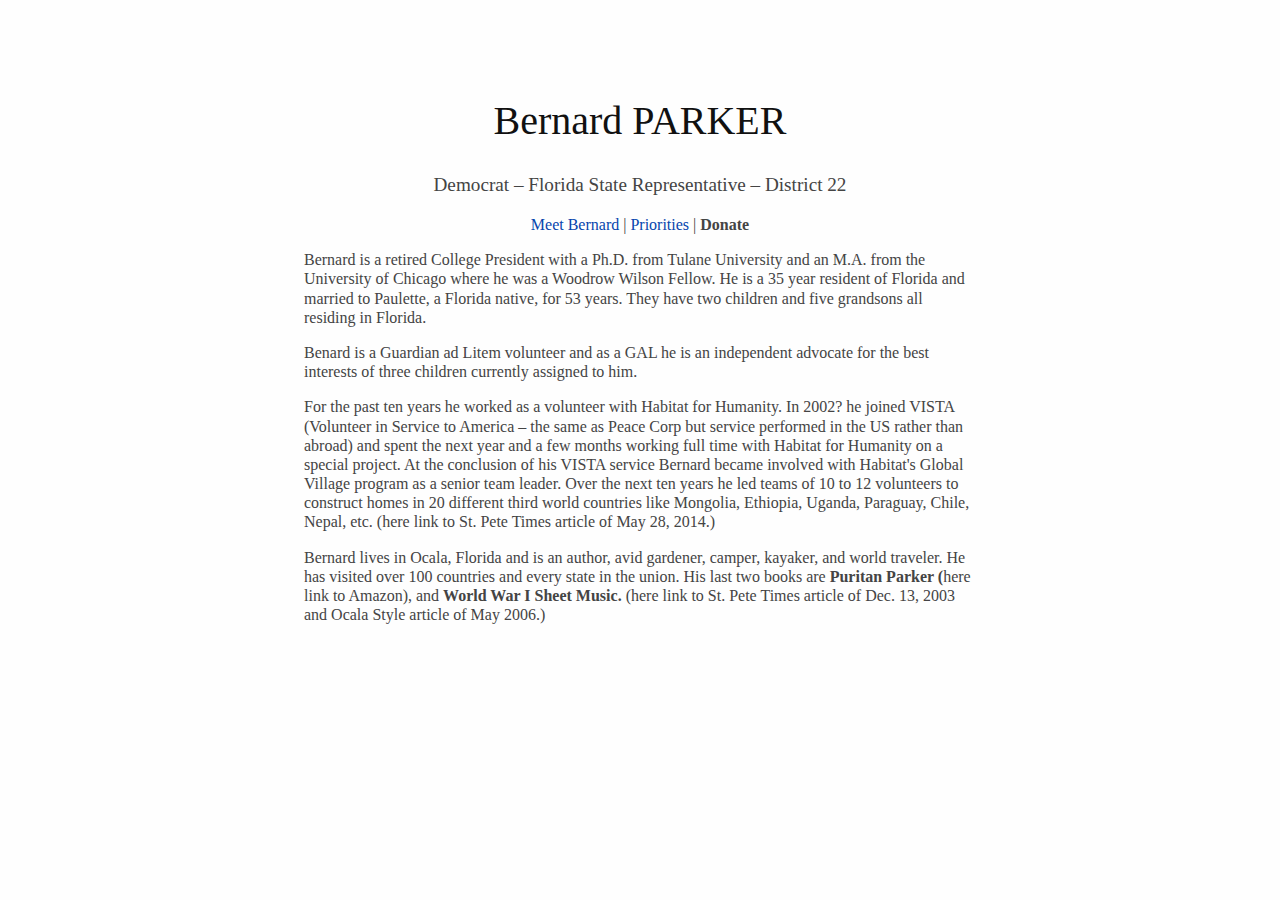
==== about.html @ 263790bb "Fix" ====
<!DOCTYPE html>
<html xmlns="http://www.w3.org/1999/xhtml" lang="" xml:lang="">
<head>
  <meta charset="utf-8" />
  <meta name="generator" content="pandoc" />
  <meta name="viewport" content="width=device-width, initial-scale=1.0, user-scalable=yes" />
  <meta name="author" content="Democrat – Florida State Representative – District 22" />
  <title>Bernard PARKER</title>
  <style type="text/css">
      code{white-space: pre-wrap;}
      span.smallcaps{font-variant: small-caps;}
      span.underline{text-decoration: underline;}
      div.column{display: inline-block; vertical-align: top; width: 50%;}
  </style>
  <link rel="stylesheet" href="style.css">
  <!--[if lt IE 9]>
    <script src="//cdnjs.cloudflare.com/ajax/libs/html5shiv/3.7.3/html5shiv-printshiv.min.js"></script>
  <![endif]-->
</head>
<body>
<header>
<h1 class="title">Bernard PARKER</h1>
<p class="author">Democrat – Florida State Representative – District 22</p>
</header>
<p class="links"><a href="bernardparker22.github.io/about.html">Meet Bernard</a> | <a href="bernardparker22.github.io/priorities.html">Priorities</a> | <strong>Donate</strong></p>
<p>Bernard is a retired College President with a Ph.D. from Tulane University and an M.A. from the University of Chicago where he was a Woodrow Wilson Fellow. He is a 35 year resident of Florida and married to Paulette, a Florida native, for 53 years. They have two children and five grandsons all residing in Florida.</p>
<p>Benard is a Guardian ad Litem volunteer and as a GAL he is an independent advocate for the best interests of three children currently assigned to him.</p>
<p>For the past ten years he worked as a volunteer with Habitat for Humanity. In 2002​? he joined VISTA (Volunteer in Service to America – the same as Peace Corp but service performed in the US rather than abroad) and spent the next year and a few months working full time with Habitat for Humanity on a special project. At the conclusion of his VISTA service Bernard became involved with Habitat's Global Village program as a senior team leader. Over the next ten years he led teams of 10 to 12 volunteers to construct homes in 20 different third world countries like Mongolia, Ethiopia, Uganda, Paraguay, Chile, Nepal, etc. (here link to St. Pete Times article of May 28, 2014.)</p>
<p>Bernard lives in Ocala, Florida and is an author, avid gardener, camper, kayaker, and world traveler. He has visited over 100 countries and every state in the union. His last two books are <strong>Puritan Parker (</strong>here link to Amazon), and <strong>World War I Sheet Music. </strong>(here link to St. Pete Times article of Dec. 13, 2003 and Ocala Style article of May 2006.)</p>
</body>
</html>
---- style.css ----
/*
 * used from github user killercup
 */

html {
  font-size: 100%;
  overflow-y: scroll;
  -webkit-text-size-adjust: 100%;
  -ms-text-size-adjust: 100%;
}

title {
  text-align: center;
}

body {
  color: #444;
  font-family: Times, Georgia, Palatino, 'Palatino Linotype', serif;
  font-size: 11px;
  line-height: 1.2;
  padding: 1em;
  margin: auto;
  max-width: 42em;
  background: #fefefe;
}

a {
  color: #0645ad;
  text-decoration: none;
}

a:visited {
  color: #0b0080;
}

a:hover {
  color: #06e;
}

a:active {
  color: #faa700;
}

a:focus {
  outline: thin dotted;
}

*::-moz-selection {
  background: rgba(255, 255, 0, 0.3);
  color: #000;
}

*::selection {
  background: rgba(255, 255, 0, 0.3);
  color: #000;
}

a::-moz-selection {
  background: rgba(255, 255, 0, 0.3);
  color: #0645ad;
}

a::selection {
  background: rgba(255, 255, 0, 0.3);
  color: #0645ad;
}

p {
  margin: 1em 0;
}

img {
  max-width: 100%;
}

h1 {
  color: #111;
  line-height: 125%;
  margin-top: 2em;
  font-weight: normal;
  text-align: center;
}

h2, h3, h4, h5, h6 {
  color: #111;
  line-height: 125%;
  margin-top: 2em;
  font-weight: normal;
}

h4, h5, h6 {
  font-weight: bold;
}

h1 {
  font-size: 2.5em;
}

h2 {
  font-size: 2em;
}

h3 {
  font-size: 1.5em;
}

h4 {
  font-size: 1.2em;
}

h5 {
  font-size: 1em;
}

h6 {
  font-size: 0.9em;
}

blockquote {
  color: #666666;
  margin: 0;
  padding-left: 3em;
  border-left: 0.5em #EEE solid;
}

hr {
  display: block;
  height: 2px;
  border: 0;
  border-top: 1px solid #aaa;
  border-bottom: 1px solid #eee;
  margin: 1em 0;
  padding: 0;
}

pre, code, kbd, samp {
  color: #000;
  font-family: monospace, monospace;
  _font-family: 'courier new', monospace;
  font-size: 0.98em;
}

pre {
  white-space: pre;
  white-space: pre-wrap;
  word-wrap: break-word;
}

b, strong {
  font-weight: bold;
}

dfn {
  font-style: italic;
}

ins {
  background: #ff9;
  color: #000;
  text-decoration: none;
}

mark {
  background: #ff0;
  color: #000;
  font-style: italic;
  font-weight: bold;
}

sub, sup {
  font-size: 75%;
  line-height: 0;
  position: relative;
  vertical-align: baseline;
}

sup {
  top: -0.5em;
}

sub {
  bottom: -0.25em;
}

ul, ol {
  margin: 1em 0;
  padding: 0 0 0 2em;
}

li p:last-child {
  margin-bottom: 0;
}

ul ul, ol ol {
  margin: .3em 0;
}

dl {
  margin-bottom: 1em;
}

dt {
  font-weight: bold;
  margin-bottom: .8em;
}

dd {
  margin: 0 0 .8em 2em;
}

dd:last-child {
  margin-bottom: 0;
}

img {
  border: 0;
  -ms-interpolation-mode: bicubic;
  vertical-align: middle;
}

figure {
  display: block;
  text-align: center;
  margin: 1em 0;
}

figure img {
  border: none;
  margin: 0 auto;
}

figcaption {
  font-size: 0.8em;
  font-style: italic;
  margin: 0 0 .8em;
}

table {
  margin-bottom: 2em;
  border-bottom: 1px solid #ddd;
  border-right: 1px solid #ddd;
  border-spacing: 0;
  border-collapse: collapse;
}

table th {
  padding: .2em 1em;
  background-color: #eee;
  border-top: 1px solid #ddd;
  border-left: 1px solid #ddd;
}

table td {
  padding: .2em 1em;
  border-top: 1px solid #ddd;
  border-left: 1px solid #ddd;
  vertical-align: top;
}

.author {
  font-size: 1.2em;
  text-align: center;
}

.links {
  text-align: center;
}

@media only screen and (min-width: 480px) {
  body {
    font-size: 14px;
  }
}
@media only screen and (min-width: 768px) {
  body {
    font-size: 16px;
  }
}
@media print {
  * {
    background: transparent !important;
    color: black !important;
    filter: none !important;
    -ms-filter: none !important;
  }

  body {
    font-size: 12pt;
    max-width: 100%;
  }

  a, a:visited {
    text-decoration: underline;
  }

  hr {
    height: 1px;
    border: 0;
    border-bottom: 1px solid black;
  }

  a[href]:after {
    content: " (" attr(href) ")";
  }

  abbr[title]:after {
    content: " (" attr(title) ")";
  }

  .ir a:after, a[href^="javascript:"]:after, a[href^="#"]:after {
    content: "";
  }

  pre, blockquote {
    border: 1px solid #999;
    padding-right: 1em;
    page-break-inside: avoid;
  }

  tr, img {
    page-break-inside: avoid;
  }

  img {
    max-width: 100% !important;
  }

  @page :left {
    margin: 15mm 20mm 15mm 10mm;
}

  @page :right {
    margin: 15mm 10mm 15mm 20mm;
}

  p, h2, h3 {
    orphans: 3;
    widows: 3;
  }

  h2, h3 {
    page-break-after: avoid;
  }
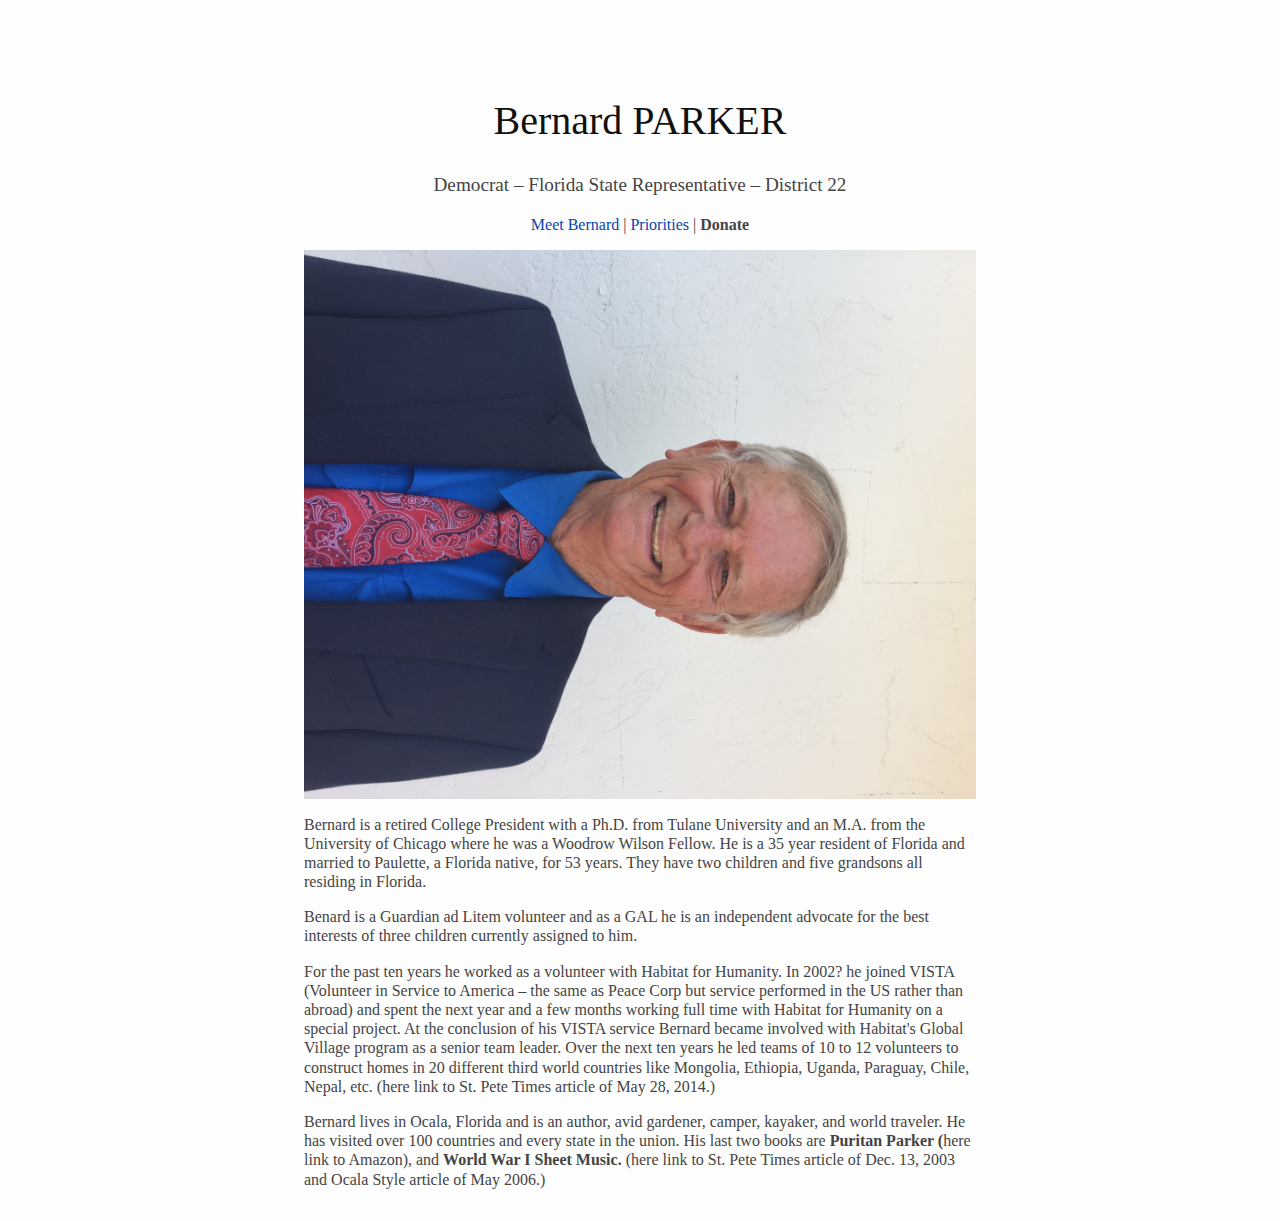
==== commit f3449be6: "Merge pull request #4 from pknight24/master" ====
--- a/about.html
+++ b/about.html
@@ -22,7 +22,8 @@
 <h1 class="title">Bernard PARKER</h1>
 <p class="author">Democrat – Florida State Representative – District 22</p>
 </header>
-<p class="links"><a href="bernardparker22.github.io/about.html">Meet Bernard</a> | <a href="bernardparker22.github.io/priorities.html">Priorities</a> | <strong>Donate</strong></p>
+<p class="links"><a href="about.html">Meet Bernard</a> | <a href="priorities.html">Priorities</a> | <strong>Donate</strong></p>
+<img src="IMG_1170.JPG" alt="Bernard" class="portrait">
 <p>Bernard is a retired College President with a Ph.D. from Tulane University and an M.A. from the University of Chicago where he was a Woodrow Wilson Fellow. He is a 35 year resident of Florida and married to Paulette, a Florida native, for 53 years. They have two children and five grandsons all residing in Florida.</p>
 <p>Benard is a Guardian ad Litem volunteer and as a GAL he is an independent advocate for the best interests of three children currently assigned to him.</p>
 <p>For the past ten years he worked as a volunteer with Habitat for Humanity. In 2002​? he joined VISTA (Volunteer in Service to America – the same as Peace Corp but service performed in the US rather than abroad) and spent the next year and a few months working full time with Habitat for Humanity on a special project. At the conclusion of his VISTA service Bernard became involved with Habitat's Global Village program as a senior team leader. Over the next ten years he led teams of 10 to 12 volunteers to construct homes in 20 different third world countries like Mongolia, Ethiopia, Uganda, Paraguay, Chile, Nepal, etc. (here link to St. Pete Times article of May 28, 2014.)</p>
--- a/style.css
+++ b/style.css
@@ -342,4 +342,9 @@
     page-break-after: avoid;
   }
 
-
+.portrait {
+  left: 50%;
+  margin-right: -50%;
+  width:30%;
+  height: auto;
+}
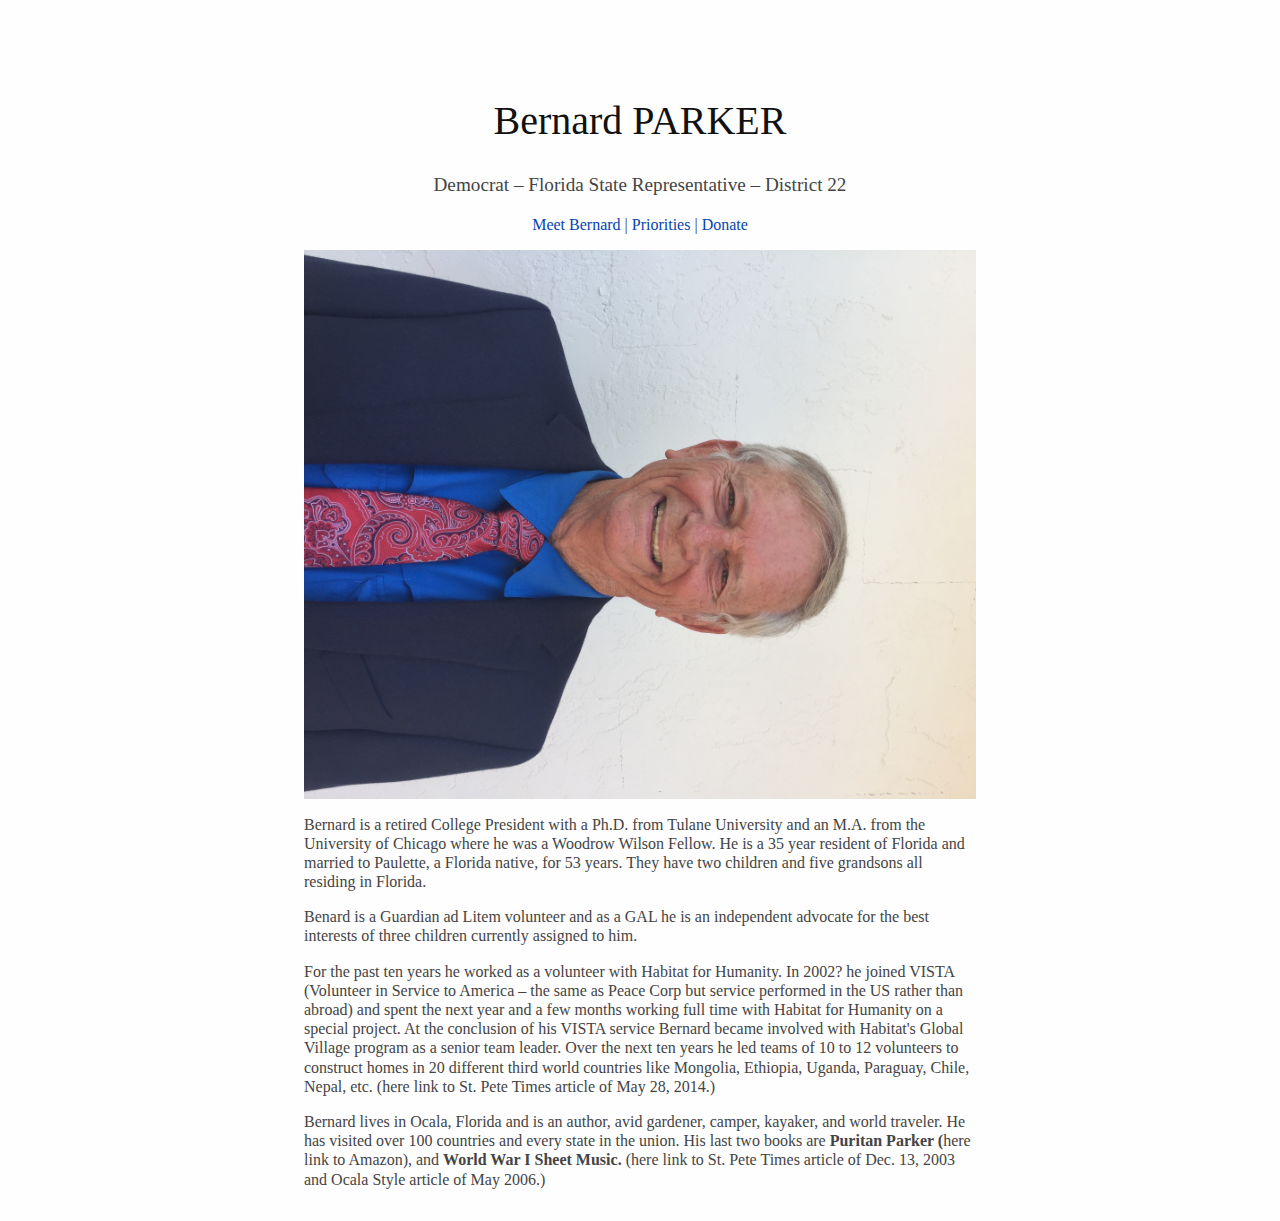
==== commit 67d2f438: "Merge pull request #5 from pknight24/master" ====
--- a/about.html
+++ b/about.html
@@ -22,7 +22,7 @@
 <h1 class="title">Bernard PARKER</h1>
 <p class="author">Democrat – Florida State Representative – District 22</p>
 </header>
-<p class="links"><a href="about.html">Meet Bernard</a> | <a href="priorities.html">Priorities</a> | <strong>Donate</strong></p>
+<p class="links"><a href="about.html">Meet Bernard</a> | <a href="priorities.html">Priorities</a> | <a href="https://secure.actblue.com/donate/bernardparker22">Donate</a></p>
 <img src="IMG_1170.JPG" alt="Bernard" class="portrait">
 <p>Bernard is a retired College President with a Ph.D. from Tulane University and an M.A. from the University of Chicago where he was a Woodrow Wilson Fellow. He is a 35 year resident of Florida and married to Paulette, a Florida native, for 53 years. They have two children and five grandsons all residing in Florida.</p>
 <p>Benard is a Guardian ad Litem volunteer and as a GAL he is an independent advocate for the best interests of three children currently assigned to him.</p>
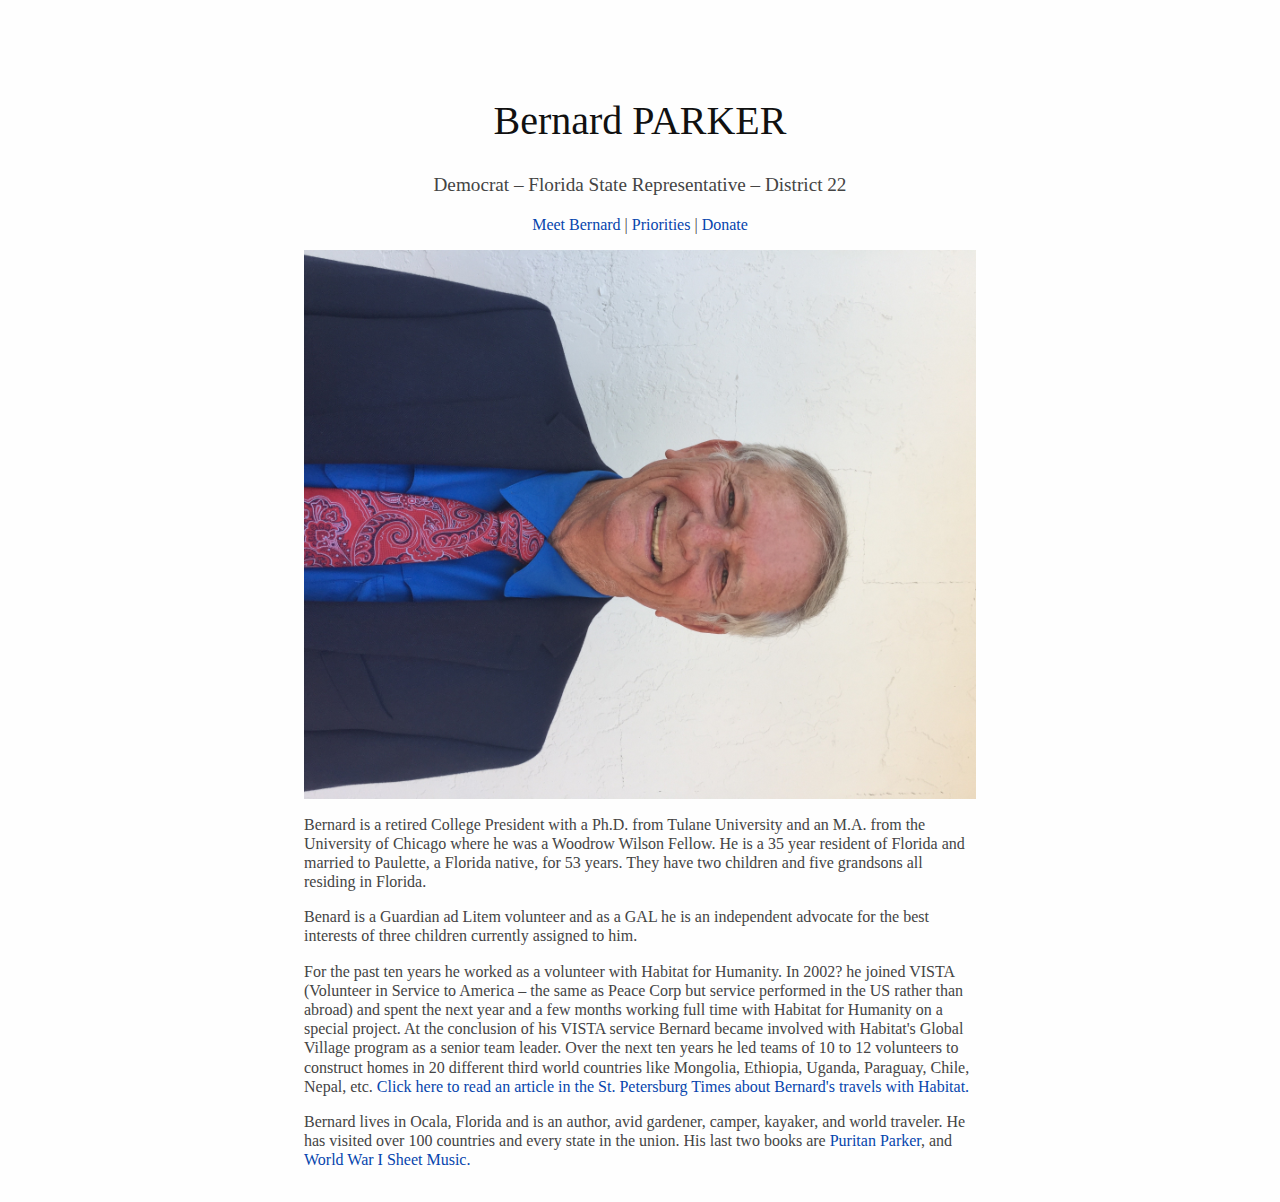
==== commit c7fc1724: "Merge pull request #6 from pknight24/master" ====
--- a/about.html
+++ b/about.html
@@ -26,7 +26,7 @@
 <img src="IMG_1170.JPG" alt="Bernard" class="portrait">
 <p>Bernard is a retired College President with a Ph.D. from Tulane University and an M.A. from the University of Chicago where he was a Woodrow Wilson Fellow. He is a 35 year resident of Florida and married to Paulette, a Florida native, for 53 years. They have two children and five grandsons all residing in Florida.</p>
 <p>Benard is a Guardian ad Litem volunteer and as a GAL he is an independent advocate for the best interests of three children currently assigned to him.</p>
-<p>For the past ten years he worked as a volunteer with Habitat for Humanity. In 2002​? he joined VISTA (Volunteer in Service to America – the same as Peace Corp but service performed in the US rather than abroad) and spent the next year and a few months working full time with Habitat for Humanity on a special project. At the conclusion of his VISTA service Bernard became involved with Habitat's Global Village program as a senior team leader. Over the next ten years he led teams of 10 to 12 volunteers to construct homes in 20 different third world countries like Mongolia, Ethiopia, Uganda, Paraguay, Chile, Nepal, etc. (here link to St. Pete Times article of May 28, 2014.)</p>
-<p>Bernard lives in Ocala, Florida and is an author, avid gardener, camper, kayaker, and world traveler. He has visited over 100 countries and every state in the union. His last two books are <strong>Puritan Parker (</strong>here link to Amazon), and <strong>World War I Sheet Music. </strong>(here link to St. Pete Times article of Dec. 13, 2003 and Ocala Style article of May 2006.)</p>
+<p>For the past ten years he worked as a volunteer with Habitat for Humanity. In 2002​? he joined VISTA (Volunteer in Service to America – the same as Peace Corp but service performed in the US rather than abroad) and spent the next year and a few months working full time with Habitat for Humanity on a special project. At the conclusion of his VISTA service Bernard became involved with Habitat's Global Village program as a senior team leader. Over the next ten years he led teams of 10 to 12 volunteers to construct homes in 20 different third world countries like Mongolia, Ethiopia, Uganda, Paraguay, Chile, Nepal, etc. <a href="http://www.tampabay.com/news/aging/lifetimes/retired-college-professor-took-habitat-teams-to-16-countries/2181522">Click here to read an article in the St. Petersburg Times about Bernard&#39s travels with Habitat.</a></p>
+<p>Bernard lives in Ocala, Florida and is an author, avid gardener, camper, kayaker, and world traveler. He has visited over 100 countries and every state in the union. His last two books are <a href="https://www.amazon.com/Puritan-Parker-Historical-Narrative-Connecticut/dp/1456319728/ref=sr_1_1?ie=UTF8&qid=1528552273&sr=8-1&keywords=puritan+parker">Puritan Parker</a>, and <a href="https://www.amazon.com/World-War-Sheet-Music-Illustrated/dp/0786424931/ref=sr_1_1?s=books&ie=UTF8&qid=1528552472&sr=1-1&keywords=World+War+I+sheet+music">World War I Sheet Music. </a></p>
 </body>
 </html>
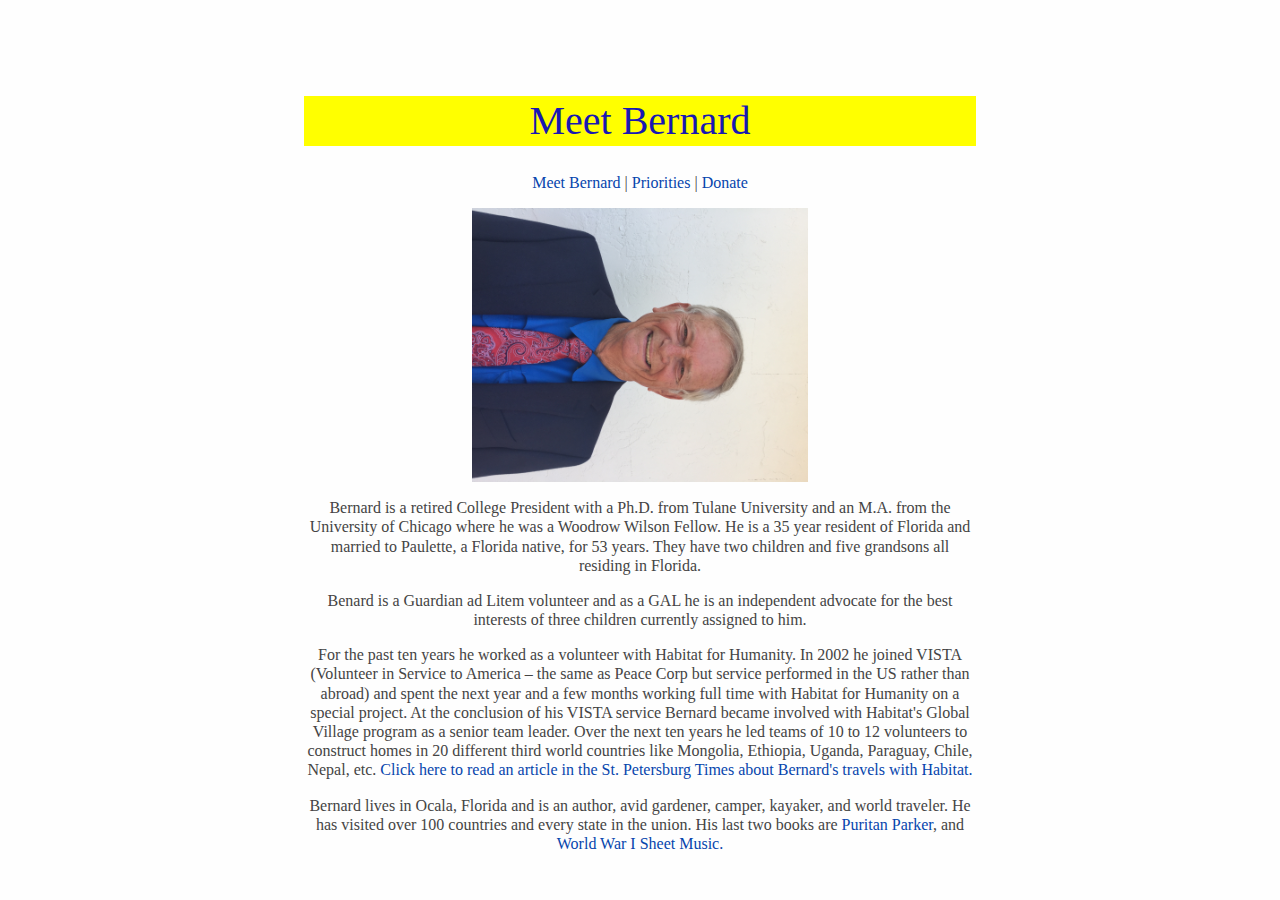
==== commit 7f876b19: "different about page" ====
--- a/about.html
+++ b/about.html
@@ -1,3 +1,4 @@
+
 <!DOCTYPE html>
 <html xmlns="http://www.w3.org/1999/xhtml" lang="" xml:lang="">
 <head>
@@ -19,14 +20,13 @@
 </head>
 <body>
 <header>
-<h1 class="title">Bernard PARKER</h1>
-<p class="author">Democrat – Florida State Representative – District 22</p>
+<h1 class="title">Meet Bernard</h1>
 </header>
 <p class="links"><a href="about.html">Meet Bernard</a> | <a href="priorities.html">Priorities</a> | <a href="https://secure.actblue.com/donate/bernardparker22">Donate</a></p>
-<img src="IMG_1170.JPG" alt="Bernard" class="portrait">
+<center><img src="IMG_1170.JPG" alt="Bernard" class="portrait"style="width: 50%; height: 50%;"><center>
 <p>Bernard is a retired College President with a Ph.D. from Tulane University and an M.A. from the University of Chicago where he was a Woodrow Wilson Fellow. He is a 35 year resident of Florida and married to Paulette, a Florida native, for 53 years. They have two children and five grandsons all residing in Florida.</p>
 <p>Benard is a Guardian ad Litem volunteer and as a GAL he is an independent advocate for the best interests of three children currently assigned to him.</p>
-<p>For the past ten years he worked as a volunteer with Habitat for Humanity. In 2002​? he joined VISTA (Volunteer in Service to America – the same as Peace Corp but service performed in the US rather than abroad) and spent the next year and a few months working full time with Habitat for Humanity on a special project. At the conclusion of his VISTA service Bernard became involved with Habitat's Global Village program as a senior team leader. Over the next ten years he led teams of 10 to 12 volunteers to construct homes in 20 different third world countries like Mongolia, Ethiopia, Uganda, Paraguay, Chile, Nepal, etc. <a href="http://www.tampabay.com/news/aging/lifetimes/retired-college-professor-took-habitat-teams-to-16-countries/2181522">Click here to read an article in the St. Petersburg Times about Bernard&#39s travels with Habitat.</a></p>
+<p>For the past ten years he worked as a volunteer with Habitat for Humanity. In 2002​ he joined VISTA (Volunteer in Service to America – the same as Peace Corp but service performed in the US rather than abroad) and spent the next year and a few months working full time with Habitat for Humanity on a special project. At the conclusion of his VISTA service Bernard became involved with Habitat's Global Village program as a senior team leader. Over the next ten years he led teams of 10 to 12 volunteers to construct homes in 20 different third world countries like Mongolia, Ethiopia, Uganda, Paraguay, Chile, Nepal, etc. <a href="http://www.tampabay.com/news/aging/lifetimes/retired-college-professor-took-habitat-teams-to-16-countries/2181522">Click here to read an article in the St. Petersburg Times about Bernard&#39s travels with Habitat.</a></p>
 <p>Bernard lives in Ocala, Florida and is an author, avid gardener, camper, kayaker, and world traveler. He has visited over 100 countries and every state in the union. His last two books are <a href="https://www.amazon.com/Puritan-Parker-Historical-Narrative-Connecticut/dp/1456319728/ref=sr_1_1?ie=UTF8&qid=1528552273&sr=8-1&keywords=puritan+parker">Puritan Parker</a>, and <a href="https://www.amazon.com/World-War-Sheet-Music-Illustrated/dp/0786424931/ref=sr_1_1?s=books&ie=UTF8&qid=1528552472&sr=1-1&keywords=World+War+I+sheet+music">World War I Sheet Music. </a></p>
 </body>
 </html>
--- a/style.css
+++ b/style.css
@@ -71,14 +71,17 @@
 
 img {
   max-width: 100%;
+  display: block;
+  text-align: center;
 }
 
 h1 {
-  color: #111;
+  color: #1818b2;
   line-height: 125%;
   margin-top: 2em;
   font-weight: normal;
   text-align: center;
+  background-color: yellow;
 }
 
 h2, h3, h4, h5, h6 {
@@ -322,7 +325,7 @@
   }
 
   img {
-    max-width: 100% !important;
+    max-width: 50% !important;
   }
 
   @page :left {
@@ -343,8 +346,8 @@
   }
 
 .portrait {
-  left: 50%;
-  margin-right: -50%;
-  width:30%;
-  height: auto;
-}
+  padding-left: 10%;
+  padding-right: 10%;
+  display: block;
+  text-align: center;
+}
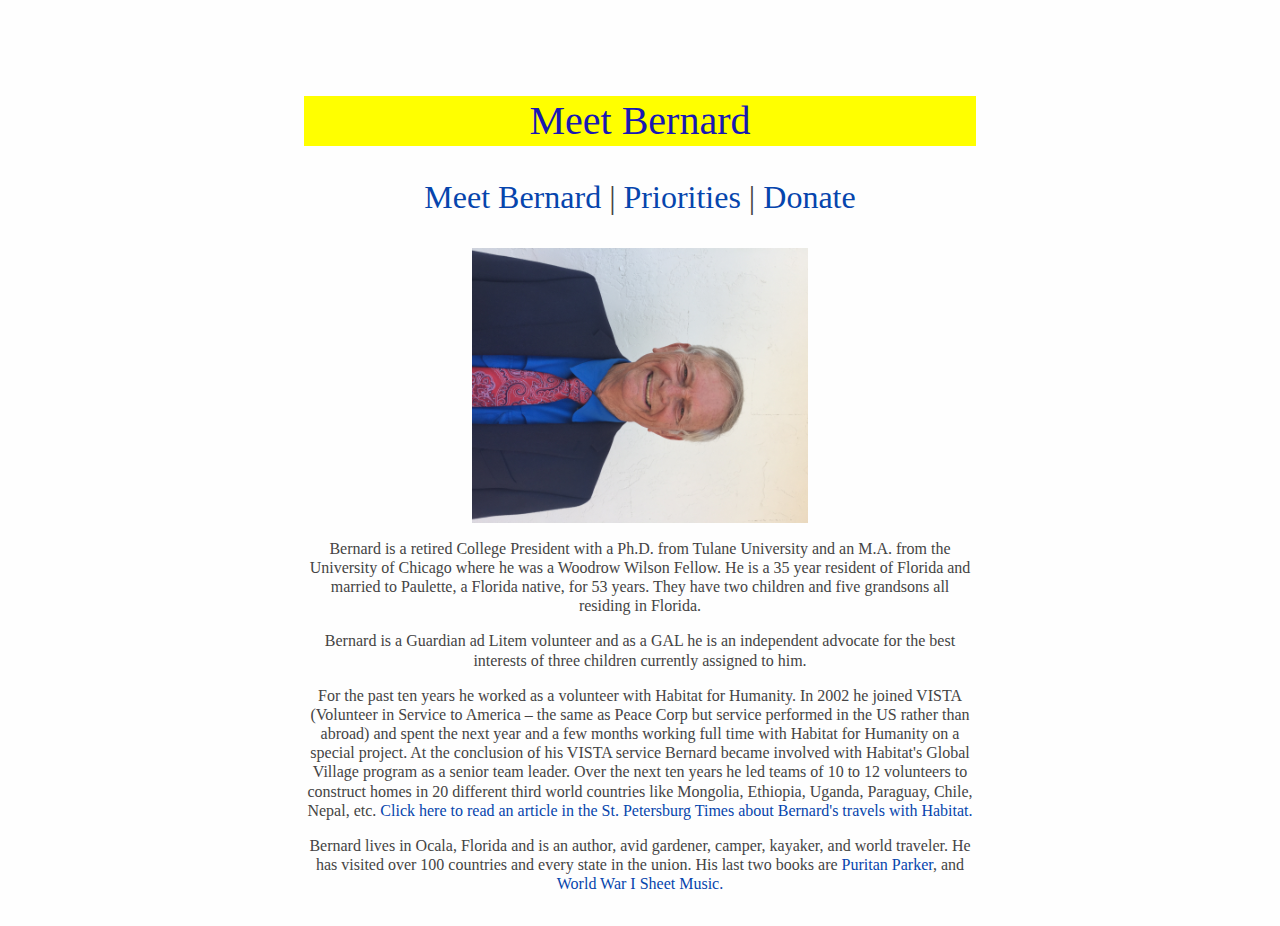
==== commit c385509d: "Merge pull request #11 from pknight24/master" ====
--- a/about.html
+++ b/about.html
@@ -25,7 +25,7 @@
 <p class="links"><a href="about.html">Meet Bernard</a> | <a href="priorities.html">Priorities</a> | <a href="https://secure.actblue.com/donate/bernardparker22">Donate</a></p>
 <center><img src="IMG_1170.JPG" alt="Bernard" class="portrait"style="width: 50%; height: 50%;"><center>
 <p>Bernard is a retired College President with a Ph.D. from Tulane University and an M.A. from the University of Chicago where he was a Woodrow Wilson Fellow. He is a 35 year resident of Florida and married to Paulette, a Florida native, for 53 years. They have two children and five grandsons all residing in Florida.</p>
-<p>Benard is a Guardian ad Litem volunteer and as a GAL he is an independent advocate for the best interests of three children currently assigned to him.</p>
+<p>Bernard is a Guardian ad Litem volunteer and as a GAL he is an independent advocate for the best interests of three children currently assigned to him.</p>
 <p>For the past ten years he worked as a volunteer with Habitat for Humanity. In 2002​ he joined VISTA (Volunteer in Service to America – the same as Peace Corp but service performed in the US rather than abroad) and spent the next year and a few months working full time with Habitat for Humanity on a special project. At the conclusion of his VISTA service Bernard became involved with Habitat's Global Village program as a senior team leader. Over the next ten years he led teams of 10 to 12 volunteers to construct homes in 20 different third world countries like Mongolia, Ethiopia, Uganda, Paraguay, Chile, Nepal, etc. <a href="http://www.tampabay.com/news/aging/lifetimes/retired-college-professor-took-habitat-teams-to-16-countries/2181522">Click here to read an article in the St. Petersburg Times about Bernard&#39s travels with Habitat.</a></p>
 <p>Bernard lives in Ocala, Florida and is an author, avid gardener, camper, kayaker, and world traveler. He has visited over 100 countries and every state in the union. His last two books are <a href="https://www.amazon.com/Puritan-Parker-Historical-Narrative-Connecticut/dp/1456319728/ref=sr_1_1?ie=UTF8&qid=1528552273&sr=8-1&keywords=puritan+parker">Puritan Parker</a>, and <a href="https://www.amazon.com/World-War-Sheet-Music-Illustrated/dp/0786424931/ref=sr_1_1?s=books&ie=UTF8&qid=1528552472&sr=1-1&keywords=World+War+I+sheet+music">World War I Sheet Music. </a></p>
 </body>
--- a/style.css
+++ b/style.css
@@ -267,6 +267,7 @@
 
 .links {
   text-align: center;
+  font-size: 24pt;
 }
 
 @media only screen and (min-width: 480px) {
